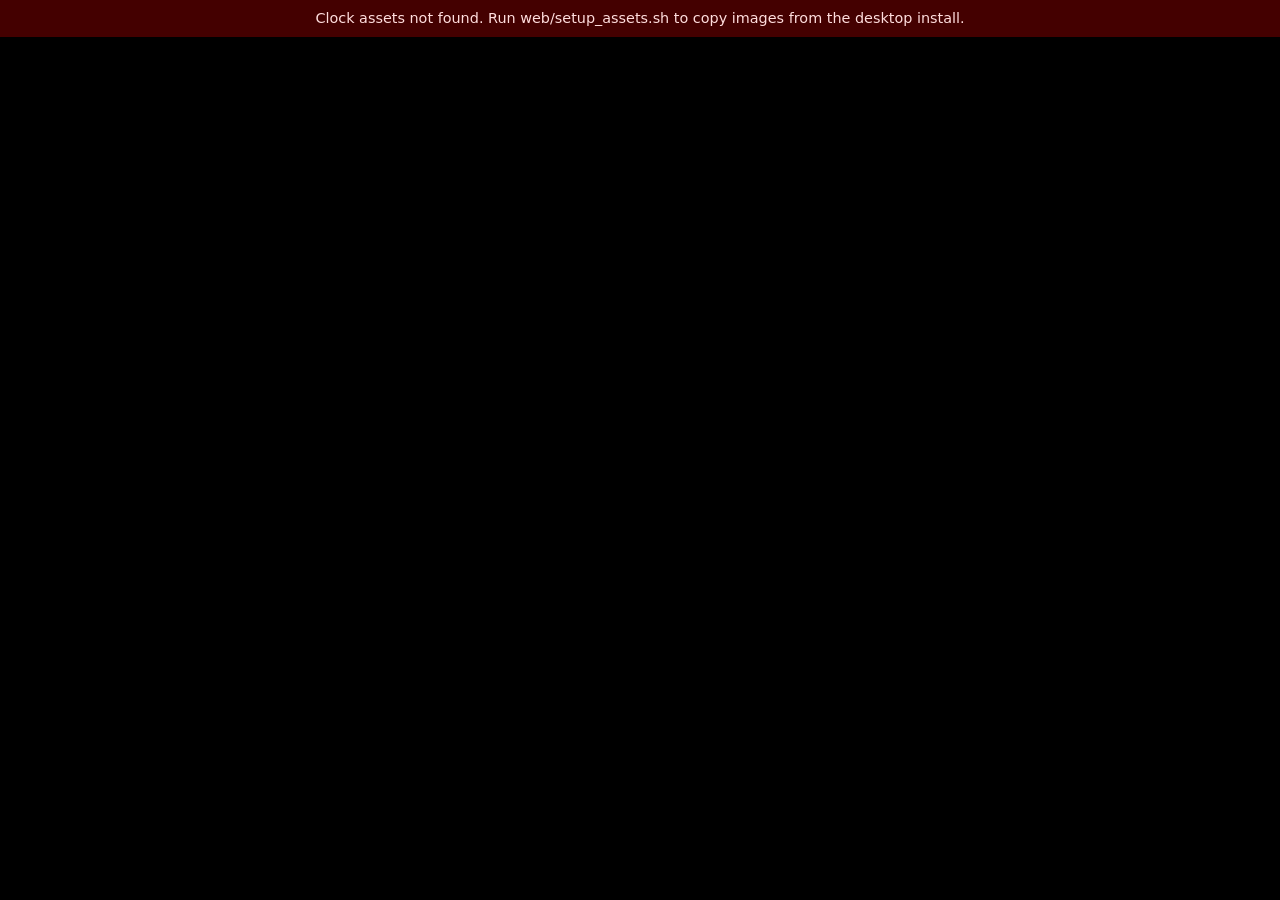
==== web/index.html @ e00a5055 "Add static web deployment for Randall Clock with geolocation Add a self-contained web/ directory tha" ====
<!DOCTYPE html>
<html lang="en">
<head>
  <meta charset="utf-8">
  <meta name="viewport" content="width=device-width, initial-scale=1">
  <title>Randall Clock</title>
  <link rel="stylesheet" href="css/style.css">
</head>
<body>
  <div id="error-banner" hidden></div>
  <div id="clock-container">
    <canvas id="clock-canvas" aria-label="Randall Clock"></canvas>
  </div>
  <div id="status-bar" hidden></div>

  <script src="js/projection.js"></script>
  <script src="js/geo.js"></script>
  <script src="js/clock.js"></script>
  <script>
    (function () {
      var canvas = document.getElementById('clock-canvas');
      var statusEl = document.getElementById('status-bar');
      var errorEl = document.getElementById('error-banner');

      function showError(message) {
        errorEl.textContent = message;
        errorEl.hidden = false;
      }

      var renderer = new RandallClock.ClockRenderer({
        canvas: canvas,
        statusEl: statusEl
      });

      renderer.loadAssets('assets/base_globe.png', 'assets/stationary_overlay.png')
        .then(function () {
          return RandallGeo.resolveLocation();
        })
        .then(function (location) {
          renderer.setLocation(location);
          renderer.start();
        })
        .catch(function (err) {
          if (err && err.message && err.message.indexOf('Failed to load') === 0) {
            showError('Clock assets not found. Run web/setup_assets.sh to copy images from the desktop install.');
            return;
          }
          renderer.clearStatus('Location unavailable — showing clock without red dot');
          renderer.start();
        });
    })();
  </script>
</body>
</html>
---- web/css/style.css ----
*,
*::before,
*::after {
  box-sizing: border-box;
}

html,
body {
  margin: 0;
  width: 100%;
  height: 100%;
  background: #000;
  color: #6f6;
  font-family: "Segoe UI", system-ui, sans-serif;
  overflow: hidden;
}

body {
  display: flex;
  align-items: center;
  justify-content: center;
}

#clock-container {
  position: relative;
  width: 100vw;
  height: 100vh;
  display: flex;
  align-items: center;
  justify-content: center;
}

#clock-canvas {
  display: block;
  max-width: 100vw;
  max-height: 100vh;
  width: auto;
  height: auto;
}

#status-bar {
  position: fixed;
  right: 1rem;
  bottom: 0.75rem;
  font-size: 0.85rem;
  letter-spacing: 0.02em;
  opacity: 0.75;
  pointer-events: none;
}

#status-bar[hidden] {
  display: none;
}

#error-banner {
  position: fixed;
  top: 0;
  left: 0;
  right: 0;
  padding: 0.65rem 1rem;
  background: rgba(80, 0, 0, 0.85);
  color: #fdd;
  text-align: center;
  font-size: 0.9rem;
}

#error-banner[hidden] {
  display: none;
}
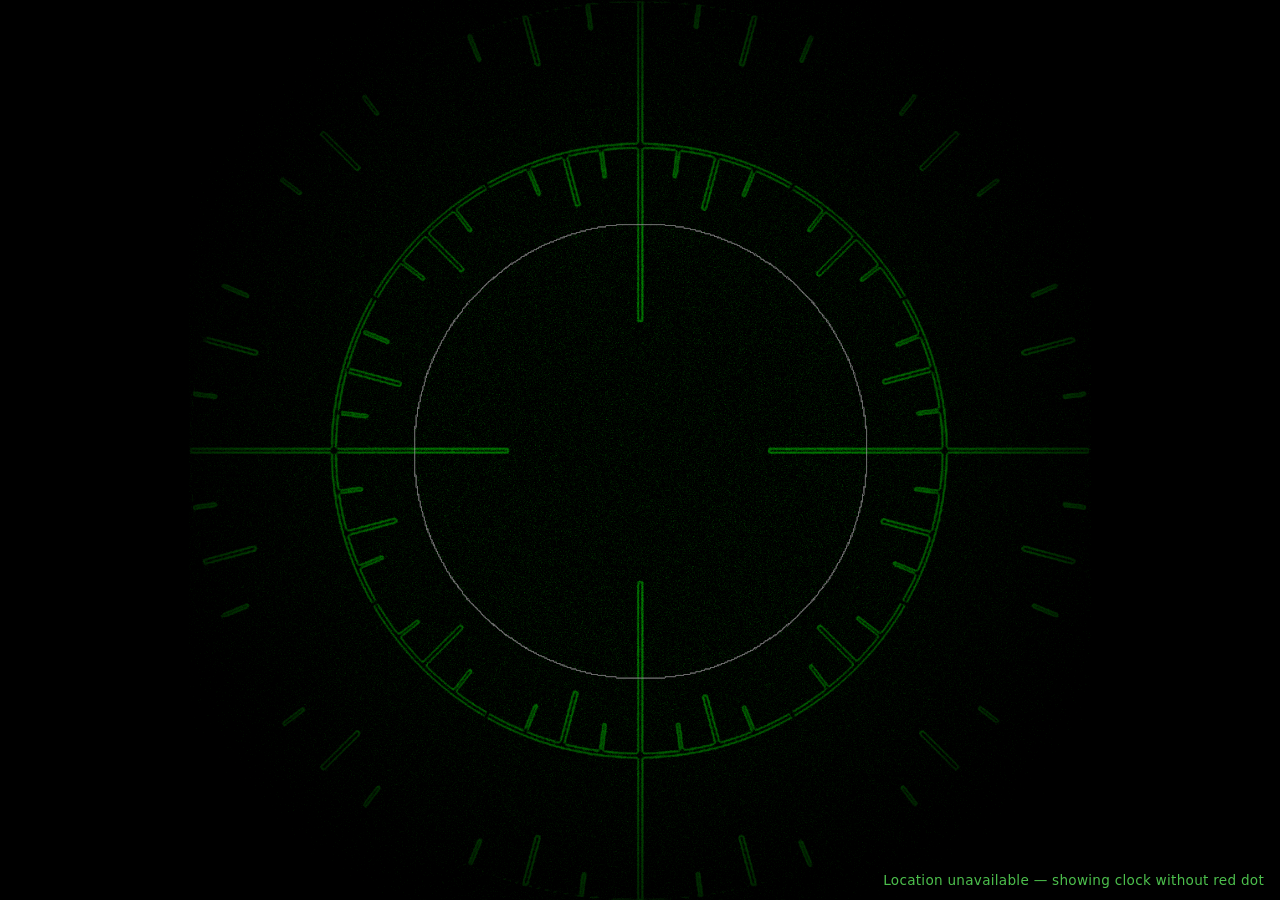
==== commit ad4d8b12: "Fix web clock globe rendering and geolocation fallback Draw the stationary overlay through an invert" ====
--- a/web/index.html
+++ b/web/index.html
@@ -34,11 +34,12 @@
 
       renderer.loadAssets('assets/base_globe.png', 'assets/stationary_overlay.png')
         .then(function () {
+          renderer.start();
           return RandallGeo.resolveLocation();
         })
         .then(function (location) {
           renderer.setLocation(location);
-          renderer.start();
+          renderer.renderFrame(new Date());
         })
         .catch(function (err) {
           if (err && err.message && err.message.indexOf('Failed to load') === 0) {
@@ -46,7 +47,6 @@
             return;
           }
           renderer.clearStatus('Location unavailable — showing clock without red dot');
-          renderer.start();
         });
     })();
   </script>
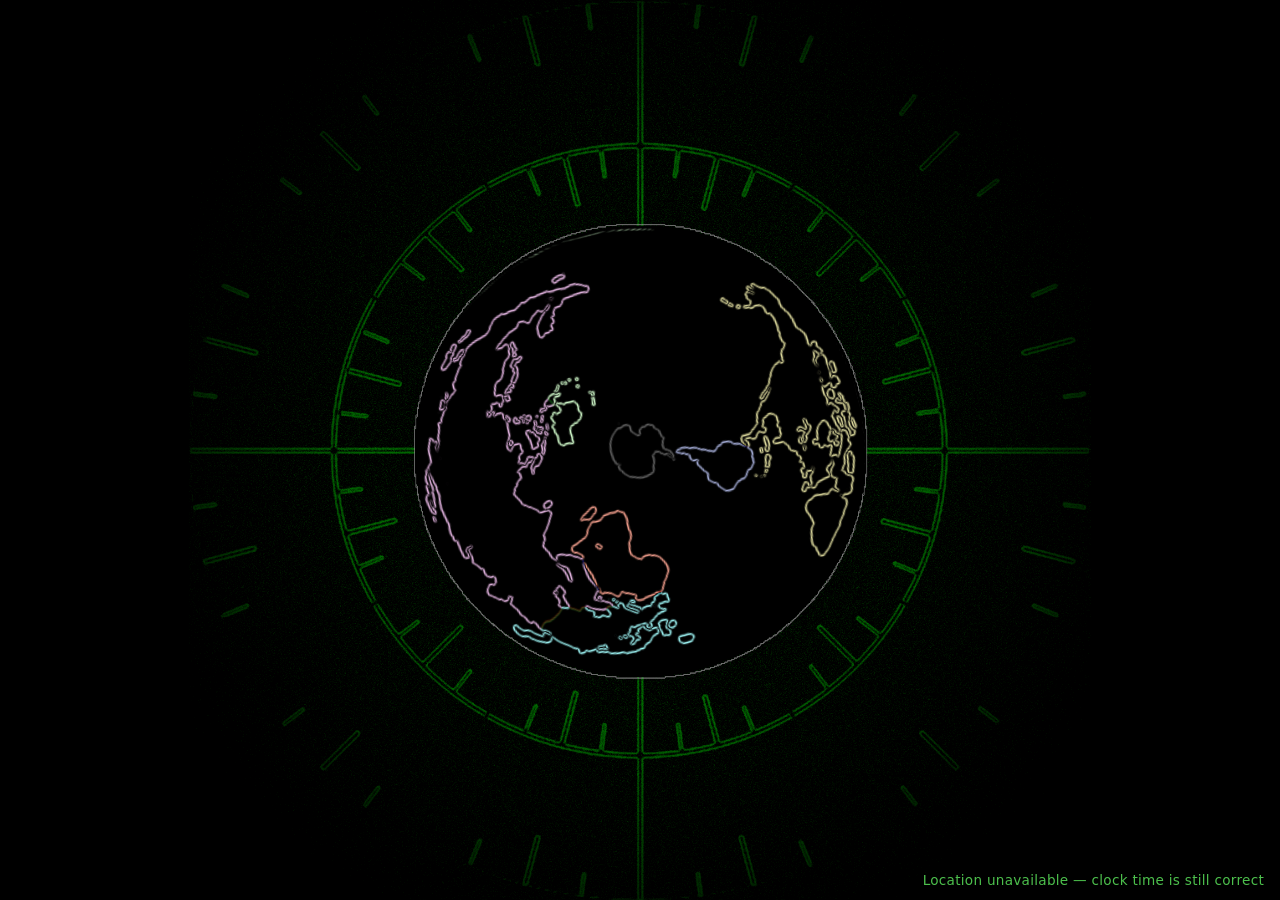
==== commit 480f8a78: "Fix web clock rotation and CSP-blocked IP geolocation Correct canvas rotation sign to match PIL/desk" ====
--- a/web/index.html
+++ b/web/index.html
@@ -46,7 +46,7 @@
             showError('Clock assets not found. Run web/setup_assets.sh to copy images from the desktop install.');
             return;
           }
-          renderer.clearStatus('Location unavailable — showing clock without red dot');
+          renderer.clearStatus('Location unavailable — clock time is still correct');
         });
     })();
   </script>
